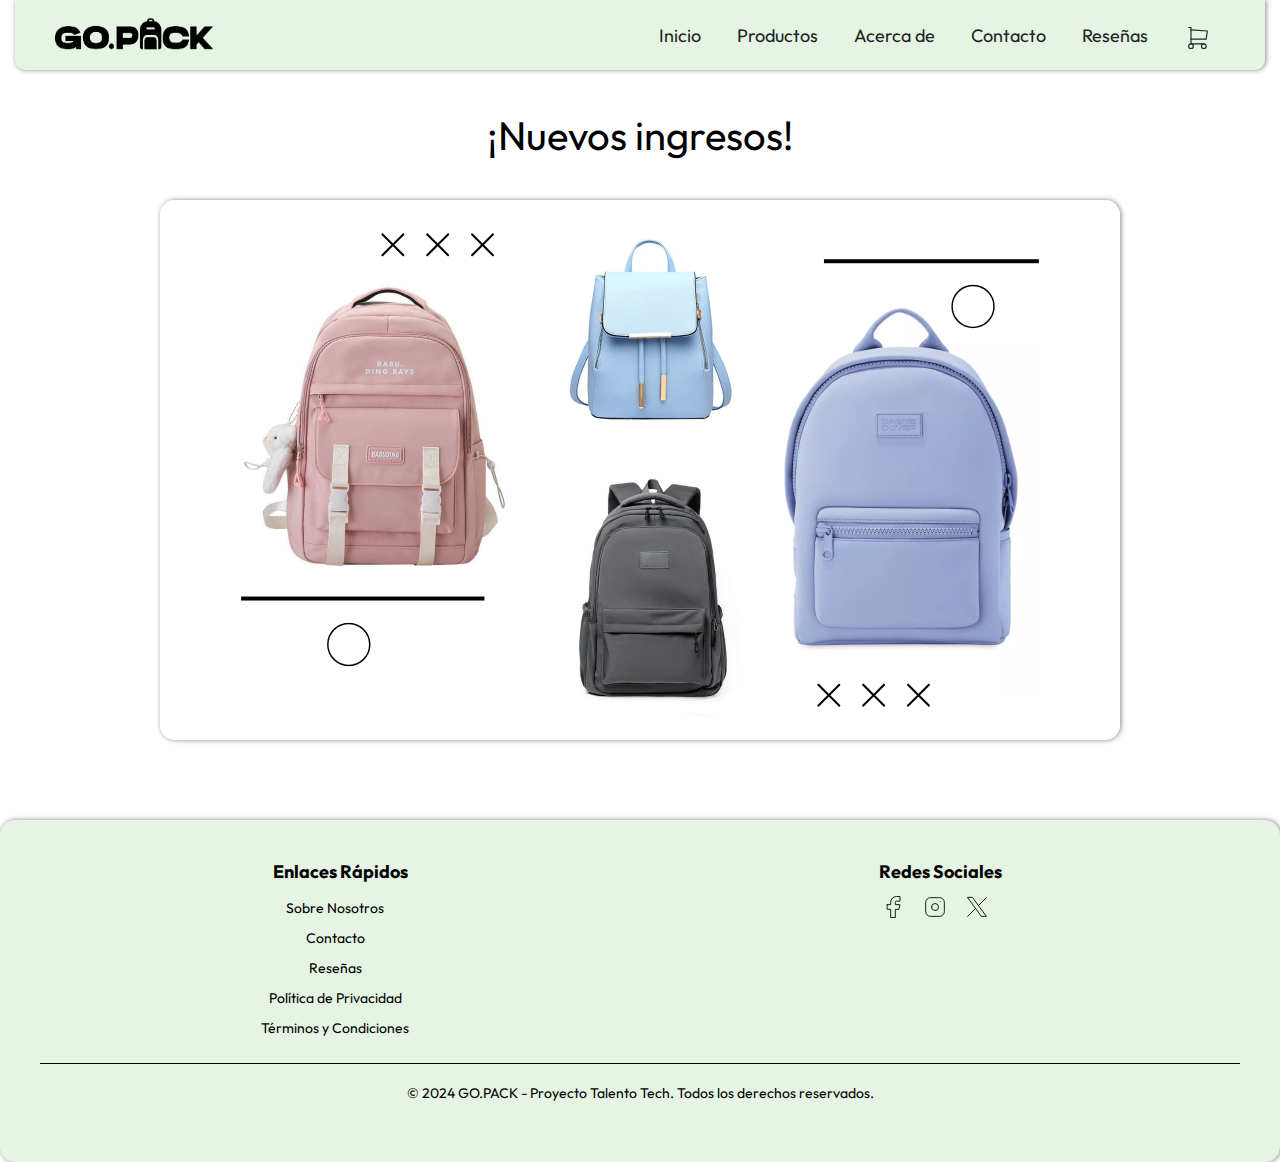
==== index.html @ 4176e691 "primer commit" ====
<!DOCTYPE html>
<html lang="es">
<head>
    <meta charset="UTF-8">
    <meta name="viewport" content="width=device-width, initial-scale=1.0">
    <title>GoPack - Tienda de mochilas</title>
    <link rel="icon" href="img/backpack.jpg">
    <link rel="stylesheet" href="css/styles.css">
</head>
<body>
    <header class="header">
        <div class="logo">
            <img src="img/logo.png" alt="Logo GoPack">
        </div>
        <nav>
            <ul class="nav-links">
                <li><a href="index.html">Inicio</a></li>
                <li><a href="productos.html">Productos</a></li>
                <li><a href="acerca_de.html">Acerca de</a></li>
                <li><a href="contacto.html">Contacto</a></li>
                <li><a href="reseñas.html">Reseñas</a></li>
                <li><a class="carrito" href="#"><svg xmlns="http://www.w3.org/2000/svg" viewBox="0 0 24 24" fill="none" stroke="currentColor" stroke-linecap="round" stroke-linejoin="round" width="28" height="28" stroke-width="1"> <path d="M6 19m-2 0a2 2 0 1 0 4 0a2 2 0 1 0 -4 0"></path> <path d="M17 19m-2 0a2 2 0 1 0 4 0a2 2 0 1 0 -4 0"></path> <path d="M17 17h-11v-14h-2"></path> <path d="M6 5l14 1l-1 7h-13"></path></svg></a></li>
            </ul>
        </nav>
    </header>
    

    <main>
        <p class="nuevos_ingresos">¡Nuevos ingresos!</p>
        <section class="banner_inicio">
            <img src="img/banner.png" alt="Imagen de mochilas">
        </section>
    </main>
    <footer class="footer">
        <div class="footer-container">
            <div class="footer-section">
                <h3>Enlaces Rápidos</h3>
                <ul class="footer-links">
                    <li><a href="acerca_de.html">Sobre Nosotros</a></li>
                    <li><a href="contacto.html">Contacto</a></li>
                    <li><a href="reseñas.html">Reseñas</a></li>
                    <li><a href="#">Política de Privacidad</a></li>
                    <li><a href="#">Términos y Condiciones</a></li>
                </ul>
            </div>
    
            <div class="footer-section">
                <h3>Redes Sociales</h3>
                <a href="#"><svg xmlns="http://www.w3.org/2000/svg" viewBox="0 0 24 24" fill="none" stroke="currentColor" stroke-linecap="round" stroke-linejoin="round" width="28" height="28" stroke-width="0.75"> <path d="M7 10v4h3v7h4v-7h3l1 -4h-4v-2a1 1 0 0 1 1 -1h3v-4h-3a5 5 0 0 0 -5 5v2h-3"></path> </svg> </a>
                <a href="#"><svg xmlns="http://www.w3.org/2000/svg" viewBox="0 0 24 24" fill="none" stroke="currentColor" stroke-linecap="round" stroke-linejoin="round" width="28" height="28" stroke-width="0.75"> <path d="M4 4m0 4a4 4 0 0 1 4 -4h8a4 4 0 0 1 4 4v8a4 4 0 0 1 -4 4h-8a4 4 0 0 1 -4 -4z"></path> <path d="M12 12m-3 0a3 3 0 1 0 6 0a3 3 0 1 0 -6 0"></path> <path d="M16.5 7.5l0 .01"></path> </svg> </a>
                <a href="#"><svg xmlns="http://www.w3.org/2000/svg" viewBox="0 0 24 24" fill="none" stroke="currentColor" stroke-linecap="round" stroke-linejoin="round" width="28" height="28" stroke-width="0.75"> <path d="M4 4l11.733 16h4.267l-11.733 -16z"></path> <path d="M4 20l6.768 -6.768m2.46 -2.46l6.772 -6.772"></path> </svg> </a>
            </div>
        </div>
        <div class="footer-bottom">
            <p>&copy; 2024 GO.PACK - Proyecto Talento Tech. Todos los derechos reservados.</p>
        </div>
    </footer>
    
</body>
</html>
---- css/styles.css ----
@import url('https://fonts.googleapis.com/css2?family=Outfit&display=swap');
@import url('https://fonts.googleapis.com/css2?family=Outfit:wght@700&display=swap');

*{
    box-sizing: border-box;
    margin: 0;
    padding: 0;
}

body {
    background-color: #ffffff;
    font-family: "Outfit", serif;
    font-size: 20px;
    flex-direction: column;
    min-height: 100vh;
}

header {
    background: #E5F4E3;
    display: flex;
    justify-content: space-between;
    align-items: center;
    height: 70px;
    padding: 15px;
    border-radius: 0 0 10px 10px;
    box-shadow: 1px 0px 5px rgba(15, 15, 15, .5);
    margin-left: 15px;
    margin-right: 15px;
    margin-bottom: 15px;
}

header .logo img {
    cursor: pointer;
    transition: all 0.3s;
    width: 170px;
    height: 90px;
    display: flex;
    margin-left: 20px;
}

header .logo img:hover {
    transform: scale(1.2);
}

.header .nav-links {
    display: flex;
    list-style: none;
}

header .nav-links li {
    margin-bottom: 10px;
}

header .nav-links li a {
    font-size: 18px; 
    display: block;
    color: #212526;
    font-weight: 400;
    text-decoration: none;
    padding: 8px 18px;
    transition: 0.2s;
    border-radius: 30px;
}

header .nav-links li a:hover {
    background: #FFFFFF;
}

header .nav-links {
    display: block;
    margin-top: 30px;
    margin-right: 20px;
}

header .carrito {
    margin-bottom: 10px;
}

header {
    background: #E5F4E3;
    display: flex;
    justify-content: space-between;
    align-items: center;
    height: 70px;
    padding: 15px;
    border-radius: 0 0 10px 10px;
    box-shadow: 1px 0px 5px rgba(15, 15, 15, .5);
}

header .logo img {
    cursor: pointer;
    transition: all 0.3s;
    width: 170px;
    height: 90px;
}

header {
    background: #E5F4E3;
    display: flex;
    justify-content: space-between;
    align-items: center;
    height: 70px;
    padding: 15px;
    border-radius: 0 0 10px 10px;
    box-shadow: 1px 0px 5px rgba(15, 15, 15, .5);
}

header .logo img {
    cursor: pointer;
    transition: all 0.3s;
    width: 170px;
    height: 90px;
}

.nuevos_ingresos {
    text-align: center;
    font-size: 40px;
    margin-top: 40px;
    margin-bottom: 40px;
}

.banner_inicio {
    width: 75vw;
    max-width: 1000px;
    min-width: 320px;
    margin: auto;
    margin-top: 20px;
    margin-bottom: 80px;
    display: flex;
    justify-content: center;

}

.banner_inicio img {
    width: 100%;
    border-radius: 15px;
    box-shadow: 1px 0px 5px rgba(15, 15, 15, .5);
}

.n_productos {
    font-size: 40px;
    margin-top: 40px;
    margin-bottom: 40px;
    text-align: center;
}

.flex-conteiner {
    display: flex;
    flex-wrap: wrap;
    gap: 20px;
    justify-content: space-between;
    padding: 10px;
    box-sizing: border-box;
    margin-left: 15px;
    margin-right: 15px;
    margin-bottom: 40px;
}

.caja {
    background-color: white;
    flex: 1 1 calc(33.333% - 20px); 
    max-width: calc(33.333% - 20px);
    text-align: center;
    padding: 10px;
    overflow: hidden;
    box-sizing: border-box;
    border-radius: 15px;
    box-shadow: 0 4px 8px rgba(0, 0, 0, 0.1);
    margin: 0;
}

.caja img {
    width: 200px;
    height: auto;
    max-height: 200px;
    margin-bottom: 10px;
}

.caja h2 {
    font-size: 18px;
    margin: 10px 0;
}

.caja p {
    font-size: 20px;
    color: #000000;
    margin-bottom: 10px;
}

.btn_carrito {
    display: block;
    text-decoration: none;
    padding: 10px 20px;
    font-size: 1rem;
    margin: 20px auto 0;
    background: #E5F4E3;
    color: black;
    border-radius: 20px;
    transition: all 0.3s;
    text-align: center;
    width: fit-content;
    margin-bottom: 10px;
}

.flex-conteiner .caja .btn_carrito:hover {
    transform: scale(1.1);
}


.acerca_de h1 {
    font-size: 40px;
    margin-top: 40px;
    margin-bottom: 20px;
    text-align: center;
}

.acerca_de {
    text-align: center;
    padding: 30px;
    margin: 30px;
}

.acerca_de .eslogan {
    margin: 15px;
    font-weight: bold;
}

.footer {
    background-color: #E5F4E3;
    color: #000000;
    padding: 40px 40px;
    border-radius: 15px;
    box-shadow: 1px 0px 5px rgba(15, 15, 15, .5);
    margin-top: auto;
}

.footer-container {
    display: flex;
    flex-wrap: wrap;
    max-width: 1200px;
    margin: auto;
    text-align: center;
}

.footer-section {
    flex: 1 1 200px;
    justify-items: center;
}

.footer-section h3 {
    font-size: 18px;
    margin-bottom: 10px;
    text-align: center;
}

.footer-section p, .footer-section a {
    color: #000000;
    text-decoration: none;
    font-size: 14px;
    transition: 0.2s;
}

.footer-section a:hover {
    color: #5DA9E9;
    transform: scale(1.2);
}

.footer-links {
    list-style: none;
    padding: 0;
}

.footer-links li {
    margin-bottom: 5px;
}

.footer-bottom {
    text-align: center;
    padding: 20px;
    border-top: 1px solid;
    margin-top: 20px;
}

.footer-bottom p {
    font-size: 14px;
    margin: 0;
}

.footer-section a {
    display: inline-block;
    margin-right: 10px;
}

.caja_formulario {
    display: flex;
    flex-direction: column;
    align-items: center;
    padding: 20px;
    background-color: #ffffff;
    min-height: 100vh;
}

.contactanos {
    font-size: 40px;
    text-align: center;
    margin-top: 10px;
    margin-bottom: 40px;
    font-family: "Outfit", serif;
}

.formulario {
    display: flex;
    flex-direction: column;
    background-color: #ffffff;
    padding: 20px;
    width: 100%;
    max-width: 400px;
    border-radius: 8px;
    box-shadow: 1px 0px 5px rgba(15, 15, 15, .3);
    text-align: center;
}

form {
    display: flex;
    flex-direction: column;
}

label {
    margin-bottom: 10px;
    color: #000000;
    text-align: left;
}

input[type="text"],
input[type="email"],
textarea {
    margin-bottom: 20px;
    padding: 10px;
    border: 1px solid #ddd;
    border-radius: 4px;
    font-size: 16px;
    width: 100%;
}

.btn_enviar {
    margin-top: 10px;
    margin-left: 400px;
    margin-right: auto;
    padding: 10px 20px;
    font-size: 1rem;
    margin: 20px auto 0;
    background: #E5F4E3;
    color: rgb(0, 0, 0);
    border-radius: 20px;
    transition: all 0.3s;
    text-align: center;
    width: fit-content;
    border: 0;
    cursor: pointer;
}

.btn_enviar:hover {
    transform: scale(1.1);
}


.seccion_reseñas {
    padding: 2em;
    background-color: #f9f9f9;
    text-align: center;
  }
  
.seccion_reseñas h2 {
    font-size: 2em;
    margin-bottom: 1em;
}

.reseñas_grid {
    display: grid;
    grid-template-columns: repeat(auto-fit, minmax(250px, 1fr));
    gap: 1.5em;
}
  
.reseña {
    background-color: #fff;
    padding: 1em;
    border-radius: 8px;
    box-shadow: 0 4px 8px rgba(0, 0, 0, 0.1);
    text-align: left;
    transition: all 0.3s;
}

.reseña:hover {
    transform: scale(1.1);
}

.foto_cliente {
    width: 60px;
    height: 60px;
    border-radius: 50%;
    margin-right: 1em;
    object-fit: cover;
}
  
.reseña h3 {
    font-size: 1.2em;
    margin-bottom: 0.5em;
}
  
.reseña p {
    font-size: 1em;
    color: #555;
    margin-bottom: 0.5em;
}
  
.reseña span {
    font-size: 1.2em;
    color: #FFD700;
}

@media (max-width: 768px) {
    header {
        flex-direction: column;
        padding: 10px;
        height: auto;
    }

    header .logo img {
        width: auto;
        justify-content: center;
    }

    header .nav-links {
        flex-direction: column;
        gap: 10px;
        margin-top: 10px;
        justify-content: center;
    }

    header .nav-links li a {
        padding: 10px;
        width: 100%;
        text-align: center;
    }

    header .icon-container {
        margin-top: 10px;
    }

    .flex-conteiner {
        flex-direction: column;
        align-items: center;
        gap: 15px;
    }

    .flex-conteiner .caja {
        flex: 1 1 100%;
        max-width: 90%;
        margin: 0 auto;
    }

    .flex-conteiner .caja img {
        width: 100%;
        height: auto;
        max-height: 250px;
    }

    .flex-conteiner .caja h2 {
        font-size: 18px;
        margin: 10px 0;
    }

    .flex-conteiner .caja p {
        font-size: 16px;
        color: #000000;
        margin-bottom: 10px;
    }

    .btn_carrito {
        padding: 10px 20px;
        font-size: 14px;
    }
}
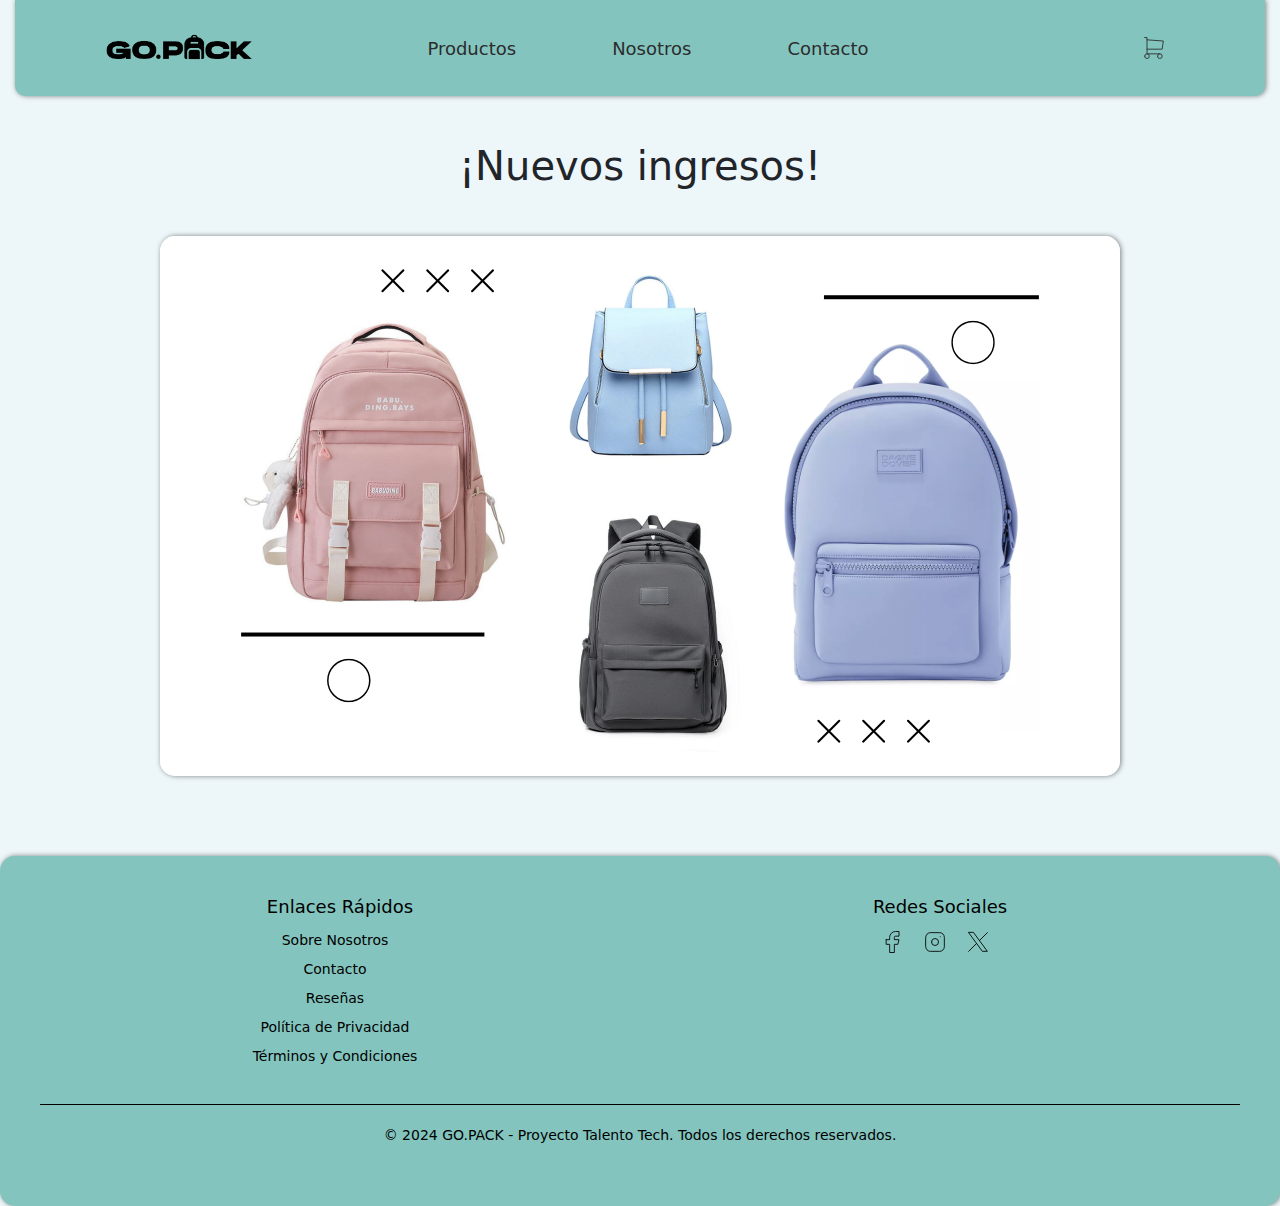
==== commit 3e271dab: "Navbar con Bootstrap y fusión de las páginas nosotros y reseñas" ====
--- a/index.html
+++ b/index.html
@@ -3,24 +3,56 @@
 <head>
     <meta charset="UTF-8">
     <meta name="viewport" content="width=device-width, initial-scale=1.0">
-    <title>GoPack - Tienda de mochilas</title>
+    <title>GoPack - Distribuidora de mochilas</title>
     <link rel="icon" href="img/backpack.jpg">
     <link rel="stylesheet" href="css/styles.css">
+    <link href="https://cdn.jsdelivr.net/npm/bootstrap@5.3.3/dist/css/bootstrap.min.css" rel="stylesheet" integrity="sha384-QWTKZyjpPEjISv5WaRU9OFeRpok6YctnYmDr5pNlyT2bRjXh0JMhjY6hW+ALEwIH" crossorigin="anonymous">
 </head>
 <body>
-    <header class="header">
-        <div class="logo">
-            <img src="img/logo.png" alt="Logo GoPack">
-        </div>
-        <nav>
-            <ul class="nav-links">
-                <li><a href="index.html">Inicio</a></li>
-                <li><a href="productos.html">Productos</a></li>
-                <li><a href="acerca_de.html">Acerca de</a></li>
-                <li><a href="contacto.html">Contacto</a></li>
-                <li><a href="reseñas.html">Reseñas</a></li>
-                <li><a class="carrito" href="#"><svg xmlns="http://www.w3.org/2000/svg" viewBox="0 0 24 24" fill="none" stroke="currentColor" stroke-linecap="round" stroke-linejoin="round" width="28" height="28" stroke-width="1"> <path d="M6 19m-2 0a2 2 0 1 0 4 0a2 2 0 1 0 -4 0"></path> <path d="M17 19m-2 0a2 2 0 1 0 4 0a2 2 0 1 0 -4 0"></path> <path d="M17 17h-11v-14h-2"></path> <path d="M6 5l14 1l-1 7h-13"></path></svg></a></li>
-            </ul>
+    <header>
+        <nav class="navbar navbar-expand-lg navbar-custom">
+            <div class="container">
+
+                <a class="navbar-brand" href="index.html">
+                    <img src="img/logo.png" alt="Logo GoPack">
+                </a>
+                <button class="navbar-toggler" type="button" data-bs-toggle="collapse" data-bs-target="#navbarNav" aria-controls="navbarNav" aria-expanded="false" aria-label="Toggle navigation">
+                    <span class="navbar-toggler-icon"></span>
+                </button>
+                <div class="collapse navbar-collapse" id="navbarNav">
+                    <ul class="navbar-nav">
+                        <li class="nav-item">
+                            <a class="nav-link" href="/productos.html">Productos</a>
+                        </li>
+                        <li class="nav-item">
+                            <a class="nav-link" href="/nosotros.html">Nosotros</a>
+                        </li>
+                        <li class="nav-item">
+                            <a class="nav-link" href="/contacto.html">Contacto</a>
+                        </li>
+                        <li class="nav-item d-lg-none">
+                            <a class= "carrito-hamburguesa" href="#">
+                                <svg xmlns="http://www.w3.org/2000/svg" viewBox="0 0 24 24" fill="none" stroke="currentColor" stroke-linecap="round" stroke-linejoin="round" width="28" height="28" stroke-width="0.75">
+                                    <path d="M6 19m-2 0a2 2 0 1 0 4 0a2 2 0 1 0 -4 0"></path>
+                                    <path d="M17 19m-2 0a2 2 0 1 0 4 0a2 2 0 1 0 -4 0"></path>
+                                    <path d="M17 17h-11v-14h-2"></path>
+                                    <path d="M6 5l14 1l-1 7h-13"></path>
+                                </svg>
+                            </a>
+                        </li>
+                    </ul>
+                    <div class="d-none d-lg-block">
+                        <a class= "carrito" href="#">
+                            <svg xmlns="http://www.w3.org/2000/svg" viewBox="0 0 24 24" fill="none" stroke="currentColor" stroke-linecap="round" stroke-linejoin="round" width="28" height="28" stroke-width="0.75">
+                                <path d="M6 19m-2 0a2 2 0 1 0 4 0a2 2 0 1 0 -4 0"></path>
+                                <path d="M17 19m-2 0a2 2 0 1 0 4 0a2 2 0 1 0 -4 0"></path>
+                                <path d="M17 17h-11v-14h-2"></path>
+                                <path d="M6 5l14 1l-1 7h-13"></path>
+                            </svg>
+                        </a>
+                    </div>
+                </div>
+            </div>
         </nav>
     </header>
     
@@ -55,6 +87,6 @@
             <p>&copy; 2024 GO.PACK - Proyecto Talento Tech. Todos los derechos reservados.</p>
         </div>
     </footer>
-    
+    <script src="https://cdn.jsdelivr.net/npm/bootstrap@5.3.3/dist/js/bootstrap.bundle.min.js" integrity="sha384-YvpcrYf0tY3lHB60NNkmXc5s9fDVZLESaAA55NDzOxhy9GkcIdslK1eN7N6jIeHz" crossorigin="anonymous"></script>
 </body>
 </html>--- a/css/styles.css
+++ b/css/styles.css
@@ -8,108 +8,63 @@
 }
 
 body {
-    background-color: #ffffff;
+    background-color: #edf6f9 !important;
     font-family: "Outfit", serif;
     font-size: 20px;
     flex-direction: column;
     min-height: 100vh;
 }
 
-header {
-    background: #E5F4E3;
-    display: flex;
-    justify-content: space-between;
-    align-items: center;
-    height: 70px;
-    padding: 15px;
+.navbar-custom {
+    background-color: #83c5be;
     border-radius: 0 0 10px 10px;
     box-shadow: 1px 0px 5px rgba(15, 15, 15, .5);
-    margin-left: 15px;
-    margin-right: 15px;
-    margin-bottom: 15px;
-}
-
-header .logo img {
-    cursor: pointer;
+    margin: 0 15px 15px 15px;
+    padding: 0 15px;
+    
+}
+
+.navbar-brand img {
+    height: 70px;
+    width: auto;
+    margin-left: 20px;
+    margin-right: 65px;
     transition: all 0.3s;
-    width: 170px;
-    height: 90px;
-    display: flex;
-    margin-left: 20px;
-}
-
-header .logo img:hover {
-    transform: scale(1.2);
-}
-
-.header .nav-links {
-    display: flex;
-    list-style: none;
-}
-
-header .nav-links li {
-    margin-bottom: 10px;
-}
-
-header .nav-links li a {
-    font-size: 18px; 
-    display: block;
-    color: #212526;
-    font-weight: 400;
-    text-decoration: none;
-    padding: 8px 18px;
-    transition: 0.2s;
-    border-radius: 30px;
-}
-
-header .nav-links li a:hover {
-    background: #FFFFFF;
-}
-
-header .nav-links {
-    display: block;
-    margin-top: 30px;
-    margin-right: 20px;
-}
-
-header .carrito {
-    margin-bottom: 10px;
-}
-
-header {
-    background: #E5F4E3;
-    display: flex;
+}
+
+.navbar-brand img:hover{
+    transform: scale(1.2)
+}
+
+.navbar-nav .nav-link{
+    color: #2c2c2c;
+    font-size: 18px;
+    margin-left: 80px;
+    margin-right: auto;
+    transition: all 0.3s;
+}
+
+.navbar-nav .nav-link:hover{
+    transform: scale(1.2)
+}
+
+.carrito{
+    color: #2c2c2c;
+    margin-right: 30px;
+    transition: all 0.3s
+}
+
+.carrito:hover{
+    transform: scale(1.2)
+}
+
+.carrito-hamburguesa{
+    color: #000000;
+    margin-left: 80px;
+}
+
+.navbar-collapse{
     justify-content: space-between;
-    align-items: center;
-    height: 70px;
-    padding: 15px;
-    border-radius: 0 0 10px 10px;
-    box-shadow: 1px 0px 5px rgba(15, 15, 15, .5);
-}
-
-header .logo img {
-    cursor: pointer;
-    transition: all 0.3s;
-    width: 170px;
-    height: 90px;
-}
-
-header {
-    background: #E5F4E3;
-    display: flex;
-    justify-content: space-between;
-    align-items: center;
-    height: 70px;
-    padding: 15px;
-    border-radius: 0 0 10px 10px;
-    box-shadow: 1px 0px 5px rgba(15, 15, 15, .5);
-}
-
-header .logo img {
-    cursor: pointer;
-    transition: all 0.3s;
-    width: 170px;
-    height: 90px;
 }
 
 .nuevos_ingresos {
@@ -183,7 +138,7 @@
 
 .caja p {
     font-size: 20px;
-    color: #000000;
+    color: #3A5743;
     margin-bottom: 10px;
 }
 
@@ -193,8 +148,8 @@
     padding: 10px 20px;
     font-size: 1rem;
     margin: 20px auto 0;
-    background: #E5F4E3;
-    color: black;
+    background: #006d77;
+    color: white;
     border-radius: 20px;
     transition: all 0.3s;
     text-align: center;
@@ -226,7 +181,7 @@
 }
 
 .footer {
-    background-color: #E5F4E3;
+    background-color: #83c5be;
     color: #000000;
     padding: 40px 40px;
     border-radius: 15px;
@@ -261,7 +216,7 @@
 }
 
 .footer-section a:hover {
-    color: #5DA9E9;
+    color: #EDF6F9;
     transform: scale(1.2);
 }
 
@@ -419,34 +374,6 @@
 }
 
 @media (max-width: 768px) {
-    header {
-        flex-direction: column;
-        padding: 10px;
-        height: auto;
-    }
-
-    header .logo img {
-        width: auto;
-        justify-content: center;
-    }
-
-    header .nav-links {
-        flex-direction: column;
-        gap: 10px;
-        margin-top: 10px;
-        justify-content: center;
-    }
-
-    header .nav-links li a {
-        padding: 10px;
-        width: 100%;
-        text-align: center;
-    }
-
-    header .icon-container {
-        margin-top: 10px;
-    }
-
     .flex-conteiner {
         flex-direction: column;
         align-items: center;
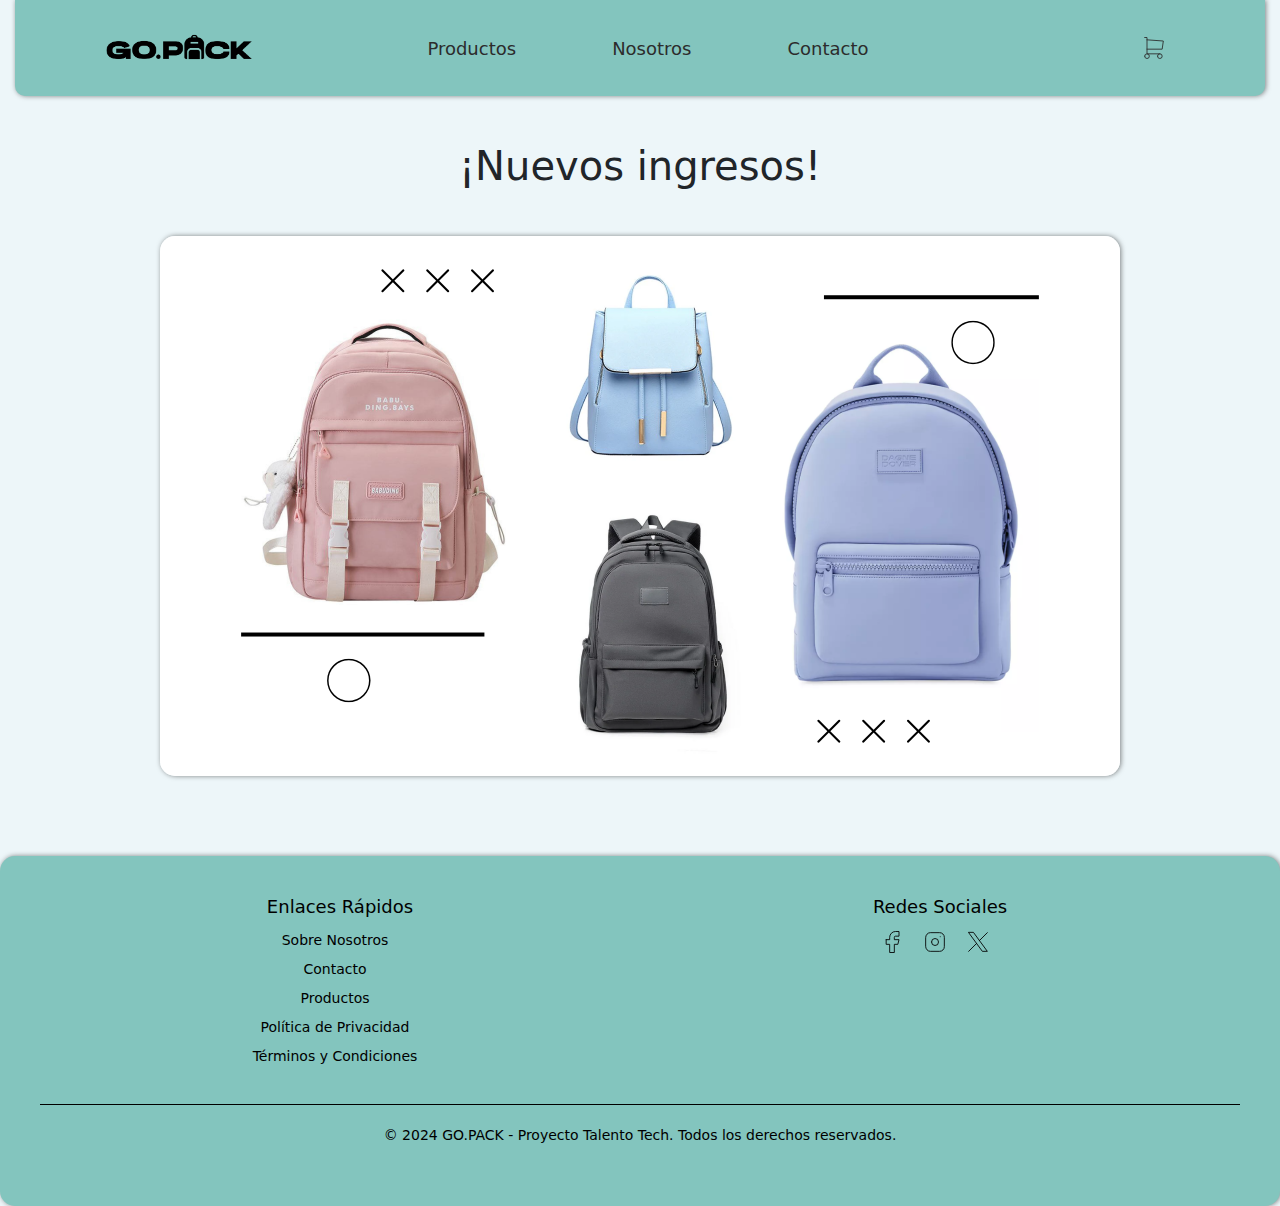
==== commit c4b16725: "Error de navegación solucionado" ====
--- a/index.html
+++ b/index.html
@@ -22,13 +22,13 @@
                 <div class="collapse navbar-collapse" id="navbarNav">
                     <ul class="navbar-nav">
                         <li class="nav-item">
-                            <a class="nav-link" href="/productos.html">Productos</a>
+                            <a class="nav-link" href="productos.html">Productos</a>
                         </li>
                         <li class="nav-item">
-                            <a class="nav-link" href="/nosotros.html">Nosotros</a>
+                            <a class="nav-link" href="nosotros.html">Nosotros</a>
                         </li>
                         <li class="nav-item">
-                            <a class="nav-link" href="/contacto.html">Contacto</a>
+                            <a class="nav-link" href="contacto.html">Contacto</a>
                         </li>
                         <li class="nav-item d-lg-none">
                             <a class= "carrito-hamburguesa" href="#">
@@ -68,9 +68,9 @@
             <div class="footer-section">
                 <h3>Enlaces Rápidos</h3>
                 <ul class="footer-links">
-                    <li><a href="acerca_de.html">Sobre Nosotros</a></li>
+                    <li><a href="nosotros.html">Sobre Nosotros</a></li>
                     <li><a href="contacto.html">Contacto</a></li>
-                    <li><a href="reseñas.html">Reseñas</a></li>
+                    <li><a href="productos.html">Productos</a></li>
                     <li><a href="#">Política de Privacidad</a></li>
                     <li><a href="#">Términos y Condiciones</a></li>
                 </ul>
--- a/css/styles.css
+++ b/css/styles.css
@@ -97,6 +97,7 @@
     margin-top: 40px;
     margin-bottom: 40px;
     text-align: center;
+    color: #006D77;
 }
 
 .flex-conteiner {
@@ -134,6 +135,7 @@
 .caja h2 {
     font-size: 18px;
     margin: 10px 0;
+    color: #006D77;
 }
 
 .caja p {
@@ -165,8 +167,9 @@
 .acerca_de h1 {
     font-size: 40px;
     margin-top: 40px;
-    margin-bottom: 20px;
-    text-align: center;
+    margin-bottom: 50px;
+    text-align: center;
+    color: #006D77;
 }
 
 .acerca_de {
@@ -178,6 +181,7 @@
 .acerca_de .eslogan {
     margin: 15px;
     font-weight: bold;
+    color: #006D77;
 }
 
 .footer {
@@ -251,7 +255,6 @@
     flex-direction: column;
     align-items: center;
     padding: 20px;
-    background-color: #ffffff;
     min-height: 100vh;
 }
 
@@ -261,18 +264,19 @@
     margin-top: 10px;
     margin-bottom: 40px;
     font-family: "Outfit", serif;
+    color: #006D77;
 }
 
 .formulario {
     display: flex;
     flex-direction: column;
-    background-color: #ffffff;
     padding: 20px;
     width: 100%;
     max-width: 400px;
     border-radius: 8px;
     box-shadow: 1px 0px 5px rgba(15, 15, 15, .3);
     text-align: center;
+    background-color: white;
 }
 
 form {
@@ -284,6 +288,7 @@
     margin-bottom: 10px;
     color: #000000;
     text-align: left;
+    color: #006D77;
 }
 
 input[type="text"],
@@ -304,8 +309,8 @@
     padding: 10px 20px;
     font-size: 1rem;
     margin: 20px auto 0;
-    background: #E5F4E3;
-    color: rgb(0, 0, 0);
+    background: #006D77;
+    color: white;
     border-radius: 20px;
     transition: all 0.3s;
     text-align: center;
@@ -321,13 +326,14 @@
 
 .seccion_reseñas {
     padding: 2em;
-    background-color: #f9f9f9;
-    text-align: center;
+    text-align: center;
+    margin-bottom: 100px;
   }
   
 .seccion_reseñas h2 {
     font-size: 2em;
-    margin-bottom: 1em;
+    margin-bottom: 50px;
+    color: #006D77;
 }
 
 .reseñas_grid {
@@ -343,6 +349,7 @@
     box-shadow: 0 4px 8px rgba(0, 0, 0, 0.1);
     text-align: left;
     transition: all 0.3s;
+    color: #006D77;
 }
 
 .reseña:hover {
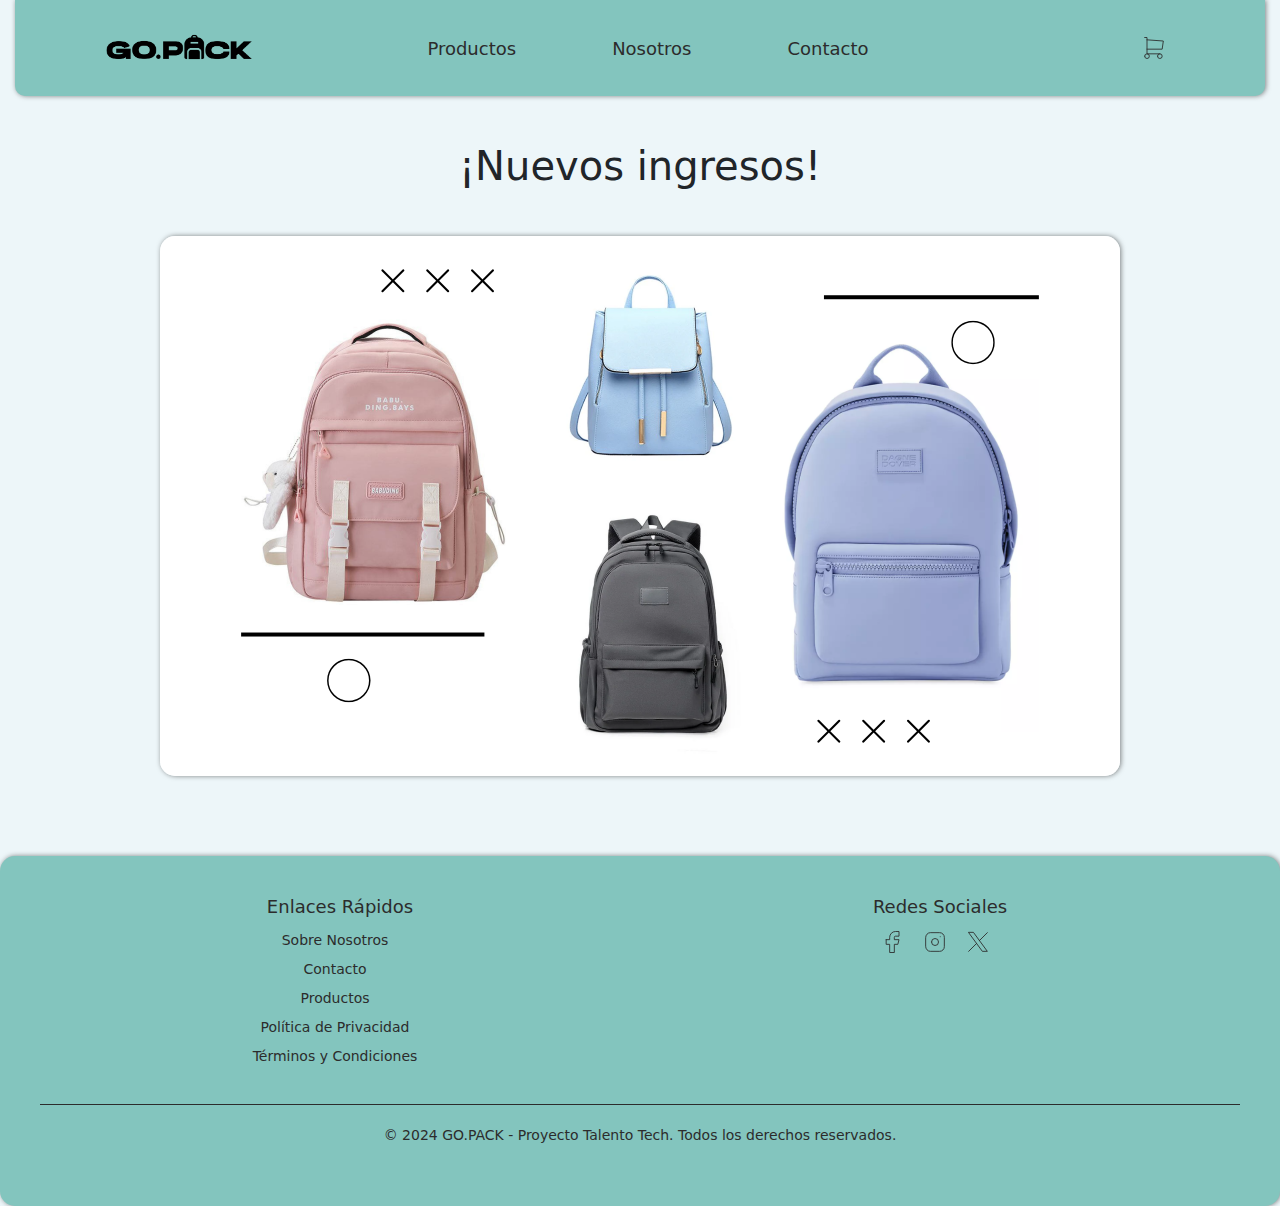
==== commit e161cc7b: "Implementación de un carrito de compras y consumo de una API" ====
--- a/index.html
+++ b/index.html
@@ -31,7 +31,7 @@
                             <a class="nav-link" href="contacto.html">Contacto</a>
                         </li>
                         <li class="nav-item d-lg-none">
-                            <a class= "carrito-hamburguesa" href="#">
+                            <a class= "carrito-hamburguesa" href="carrito.html">
                                 <svg xmlns="http://www.w3.org/2000/svg" viewBox="0 0 24 24" fill="none" stroke="currentColor" stroke-linecap="round" stroke-linejoin="round" width="28" height="28" stroke-width="0.75">
                                     <path d="M6 19m-2 0a2 2 0 1 0 4 0a2 2 0 1 0 -4 0"></path>
                                     <path d="M17 19m-2 0a2 2 0 1 0 4 0a2 2 0 1 0 -4 0"></path>
@@ -42,7 +42,7 @@
                         </li>
                     </ul>
                     <div class="d-none d-lg-block">
-                        <a class= "carrito" href="#">
+                        <a class= "carrito" href="carrito.html">
                             <svg xmlns="http://www.w3.org/2000/svg" viewBox="0 0 24 24" fill="none" stroke="currentColor" stroke-linecap="round" stroke-linejoin="round" width="28" height="28" stroke-width="0.75">
                                 <path d="M6 19m-2 0a2 2 0 1 0 4 0a2 2 0 1 0 -4 0"></path>
                                 <path d="M17 19m-2 0a2 2 0 1 0 4 0a2 2 0 1 0 -4 0"></path>
@@ -87,6 +87,12 @@
             <p>&copy; 2024 GO.PACK - Proyecto Talento Tech. Todos los derechos reservados.</p>
         </div>
     </footer>
+
+
+    <script src="js/script.js"></script>
     <script src="https://cdn.jsdelivr.net/npm/bootstrap@5.3.3/dist/js/bootstrap.bundle.min.js" integrity="sha384-YvpcrYf0tY3lHB60NNkmXc5s9fDVZLESaAA55NDzOxhy9GkcIdslK1eN7N6jIeHz" crossorigin="anonymous"></script>
+
+
+    
 </body>
 </html>--- a/css/styles.css
+++ b/css/styles.css
@@ -38,6 +38,7 @@
 
 .navbar-nav .nav-link{
     color: #2c2c2c;
+    font-weight: 500;
     font-size: 18px;
     margin-left: 80px;
     margin-right: auto;
@@ -59,7 +60,7 @@
 }
 
 .carrito-hamburguesa{
-    color: #000000;
+    color: #2c2c2c;
     margin-left: 80px;
 }
 
@@ -98,71 +99,102 @@
     margin-bottom: 40px;
     text-align: center;
     color: #006D77;
-}
-
-.flex-conteiner {
-    display: flex;
-    flex-wrap: wrap;
-    gap: 20px;
-    justify-content: space-between;
-    padding: 10px;
-    box-sizing: border-box;
-    margin-left: 15px;
-    margin-right: 15px;
-    margin-bottom: 40px;
-}
-
-.caja {
-    background-color: white;
-    flex: 1 1 calc(33.333% - 20px); 
-    max-width: calc(33.333% - 20px);
-    text-align: center;
-    padding: 10px;
-    overflow: hidden;
-    box-sizing: border-box;
-    border-radius: 15px;
-    box-shadow: 0 4px 8px rgba(0, 0, 0, 0.1);
-    margin: 0;
-}
-
-.caja img {
-    width: 200px;
-    height: auto;
-    max-height: 200px;
-    margin-bottom: 10px;
-}
-
-.caja h2 {
+    font-weight: bold;
+}
+
+/* Contenedor de los productos */
+/* Contenedor de los productos */
+#productos-container {
+    display: grid;
+    grid-template-columns: repeat(auto-fill, minmax(250px, 1fr)); /* Mínimo 250px por tarjeta */
+    gap: 20px; /* Espacio entre tarjetas */
+    justify-content: center;
+    padding: 20px;
+    margin-top: 20px;
+}
+
+/* Estilo de cada tarjeta de producto */
+.card {
+    width: 250px;
+    border: 1px solid #ddd;
+    border-radius: 10px;
+    padding: 15px;
+    text-align: center;
+    background-color: #fff;
+    box-shadow: 0 4px 6px rgba(0, 0, 0, 0.1);
+    transition: transform 0.3s ease;
+}
+
+.card:hover {
+    transform: translateY(-10px);
+}
+
+/* Imagen de cada producto */
+.card img {
+    width: 100%;
+    height: 200px;
+    object-fit: contain; /* Ajusta la imagen sin recortarla */
+    border-radius: 10px;
+    margin-bottom: 15px;
+}
+
+/* Título del producto */
+.card h3 {
     font-size: 18px;
     margin: 10px 0;
     color: #006D77;
 }
 
-.caja p {
-    font-size: 20px;
-    color: #3A5743;
-    margin-bottom: 10px;
-}
-
-.btn_carrito {
-    display: block;
-    text-decoration: none;
+/* Precio del producto */
+.card p {
+    font-size: 16px;
+    color: #333;
+    margin-bottom: 15px;
+    font-weight: bold;
+}
+
+/* Botón de añadir al carrito */
+.card button {
+    background-color: #83c5be;
+    color: white;
+    border: none;
     padding: 10px 20px;
-    font-size: 1rem;
-    margin: 20px auto 0;
-    background: #006d77;
-    color: white;
     border-radius: 20px;
-    transition: all 0.3s;
-    text-align: center;
-    width: fit-content;
-    margin-bottom: 10px;
-}
-
-.flex-conteiner .caja .btn_carrito:hover {
-    transform: scale(1.1);
-}
-
+    cursor: pointer;
+    transition: 0.3s;
+    font-size: 16px;
+}
+
+.card button:hover {
+    background-color: #006D77;
+}
+
+
+#paginador {
+    display: flex;
+    justify-content: center;
+    gap: 10px;
+    margin-top: 20px;
+    margin-bottom: 80px;
+}
+
+#paginador button {
+    background-color: #006D77;
+    color: white;
+    border: none;
+    padding: 10px 15px;
+    border-radius: 5px;
+    cursor: pointer;
+    font-size: 16px;
+}
+
+#paginador button:hover {
+    background-color: #83c5be;
+}
+
+#paginador button:focus {
+    outline: none;
+}
 
 .acerca_de h1 {
     font-size: 40px;
@@ -170,6 +202,7 @@
     margin-bottom: 50px;
     text-align: center;
     color: #006D77;
+    font-weight: bold;
 }
 
 .acerca_de {
@@ -184,13 +217,15 @@
     color: #006D77;
 }
 
+/* Footer */
 .footer {
     background-color: #83c5be;
-    color: #000000;
+    color: #2c2c2c;
     padding: 40px 40px;
     border-radius: 15px;
     box-shadow: 1px 0px 5px rgba(15, 15, 15, .5);
     margin-top: auto;
+    font-weight: 500;
 }
 
 .footer-container {
@@ -213,14 +248,13 @@
 }
 
 .footer-section p, .footer-section a {
-    color: #000000;
+    color: #2c2c2c;
     text-decoration: none;
     font-size: 14px;
     transition: 0.2s;
 }
 
 .footer-section a:hover {
-    color: #EDF6F9;
     transform: scale(1.2);
 }
 
@@ -265,8 +299,10 @@
     margin-bottom: 40px;
     font-family: "Outfit", serif;
     color: #006D77;
-}
-
+    font-weight: bold;
+}
+
+/* Formulario */
 .formulario {
     display: flex;
     flex-direction: column;
@@ -289,6 +325,7 @@
     color: #000000;
     text-align: left;
     color: #006D77;
+    font-weight: 500;
 }
 
 input[type="text"],
@@ -323,7 +360,37 @@
     transform: scale(1.1);
 }
 
-
+#error-message {
+    color: red;
+    font-size: 14px;
+    background-color: #f8d7da;
+    padding: 10px;
+    padding-bottom: 1px;
+    padding-top: 10px;
+    border-radius: 5px;
+    display: none;
+    margin-bottom: 10px;
+    font-weight: 500;
+}
+
+input[type="text"], input[type="email"] {
+    border: 1px solid #ccc;
+    padding: 8px;
+    margin: 5px 0;
+    width: 100%;
+    box-sizing: border-box;
+}
+
+input[type="text"]:focus, input[type="email"]:focus {
+    border-color: #007bff;
+}
+
+input[type="text"].error, input[type="email"].error {
+    border-color: red;
+}
+
+
+/*Reseñas*/
 .seccion_reseñas {
     padding: 2em;
     text-align: center;
@@ -334,6 +401,7 @@
     font-size: 2em;
     margin-bottom: 50px;
     color: #006D77;
+    font-weight: bold;
 }
 
 .reseñas_grid {
@@ -367,6 +435,7 @@
 .reseña h3 {
     font-size: 1.2em;
     margin-bottom: 0.5em;
+    font-weight: bold;
 }
   
 .reseña p {
@@ -379,6 +448,193 @@
     font-size: 1.2em;
     color: #FFD700;
 }
+
+#productos-lista {
+    display: grid;
+    grid-template-columns: repeat(auto-fill, minmax(250px, 1fr));
+    gap: 10px;
+    padding: 20px;
+    justify-items: center;
+}
+
+.producto {
+    background-color: #f9f9f9;
+    border: 1px solid #ccc;
+    border-radius: 10px;
+    width: 250px;
+    padding: 20px;
+    box-shadow: 0 4px 8px rgba(0, 0, 0, 0.1);
+    transition: transform 0.3s ease;
+}
+
+.producto:hover {
+    transform: scale(1.05);
+}
+
+.ver-mas {
+    background-color: #1a1a1a;
+    color: white;
+    border: none;
+    padding: 10px 20px;
+    border-radius: 20px;
+    cursor: pointer;
+    transition: background-color 0.3s;
+}
+
+.ver-mas:hover {
+    background-color: #83c5be;
+}
+
+.descripcion-corta, .descripcion-completa {
+    margin: 10px 0;
+    font-size: 14px;
+}
+
+.producto {
+    height: auto;
+}
+
+
+/* Carrito */
+
+#lista-carrito li {
+    display: flex; /* Diseño en línea para los elementos. */
+    align-items: center; /* Centrado vertical. */
+    background-color: white; /* Fondo claro para destacar el contenido. */
+    padding: 15px;
+    border-radius: 10px; /* Bordes suaves. */
+    border: 1px solid #ddd; /* Borde ligero. */
+    box-shadow: 0 2px 5px rgba(0, 0, 0, 0.1); /* Sombra suave. */
+    width: 90%; /* Limita el ancho de las tarjetas. */
+    max-width: 800px; /* Tamaño máximo para evitar que sean demasiado anchas. */
+    margin: 10px auto; /* Espaciado entre tarjetas y centrado. */
+}
+
+.imagen-carrito {
+    width: 80px; /* Tamaño fijo de la imagen. */
+    height: 80px; /* Proporcional al ancho. */
+    object-fit: contain; /* Asegura que no se corte la imagen. */
+    margin-right: 20px; /* Espacio entre la imagen y el contenido. */
+    border-radius: 5px;
+}
+
+.titulo-carrito {
+    flex-grow: 1; /* Ocupa el espacio restante entre imagen y precio. */
+    text-align: center; /* Centra el título. */
+    font-size: 15px; /* Ajusta el tamaño del texto. */
+    color: #333;
+}
+
+#titulo-carrito {
+    font-size: 40px;
+    margin-top: 40px;
+    margin-bottom: 40px;
+    text-align: center;
+    color: #006D77;
+    font-weight: bold;
+}
+
+/* Estilo para el botón de eliminar de cada producto */
+.eliminar-producto {
+    background-color: #ff6b3e;  /* Naranja para eliminar */
+    color: white;
+    padding: 5px 15px;
+    border: none;
+    border-radius: 20px;  /* Bordes redondeados */
+    cursor: pointer;
+    transition: 0.3s;
+    font-size: 14px;
+    margin-left: 10px;
+}
+
+.eliminar-producto:hover {
+    background-color: #e35d2f;  /* Naranja más oscuro al pasar el mouse */
+}
+
+.precio-carrito {
+    font-size: 16px;
+    font-weight: bold;
+    color: #006D77;
+    margin-left: 20px; /* Espaciado con el título. */
+}
+
+.producto-info {
+    flex-grow: 1;
+}
+
+#total-carrito {
+    font-size: 20px;
+    margin-top: 20px;
+    margin-bottom: 30px;
+    text-align: center;
+    color: #006D77;
+    font-weight: bold;
+}
+
+#vaciar-carrito {
+    background-color: #006D77;
+    color: white;
+    border: none;
+    padding: 10px 20px;
+    border-radius: 20px;
+    cursor: pointer;
+    transition: 0.3s;
+    margin-bottom: 30px;
+}
+
+#vaciar-carrito:hover {
+    background-color: #d65a34;
+}
+
+#pagar {
+    background-color: #83c5be;
+    color: black;
+    border: none;
+    padding: 10px 20px;
+    border-radius: 20px;
+    cursor: pointer;
+    transition: 0.3s;
+    margin-left: 20px;
+    margin-bottom: 80px;
+}
+
+#pagar:hover {
+    background-color: #42c958;
+    color: white;
+}
+
+#vaciar-carrito, #pagar {
+    display: block;
+    margin: 15px auto;
+    text-align: center;
+}
+
+#paginacion {
+    margin-top: 20px;
+    margin-bottom: 40px;
+}
+
+.paginacion-btn {
+    background-color: #006D77;
+    color: white;
+    border: none;
+    padding: 10px 20px;
+    margin: 0 5px;
+    cursor: pointer;
+    border-radius: 5px;
+    font-size: 16px;
+    transition: background-color 0.3s;
+}
+
+.paginacion-btn:hover {
+    background-color: #004d40;
+}
+
+.paginacion-btn:disabled {
+    background-color: #ccc;
+    cursor: not-allowed;
+}
+
 
 @media (max-width: 768px) {
     .flex-conteiner {
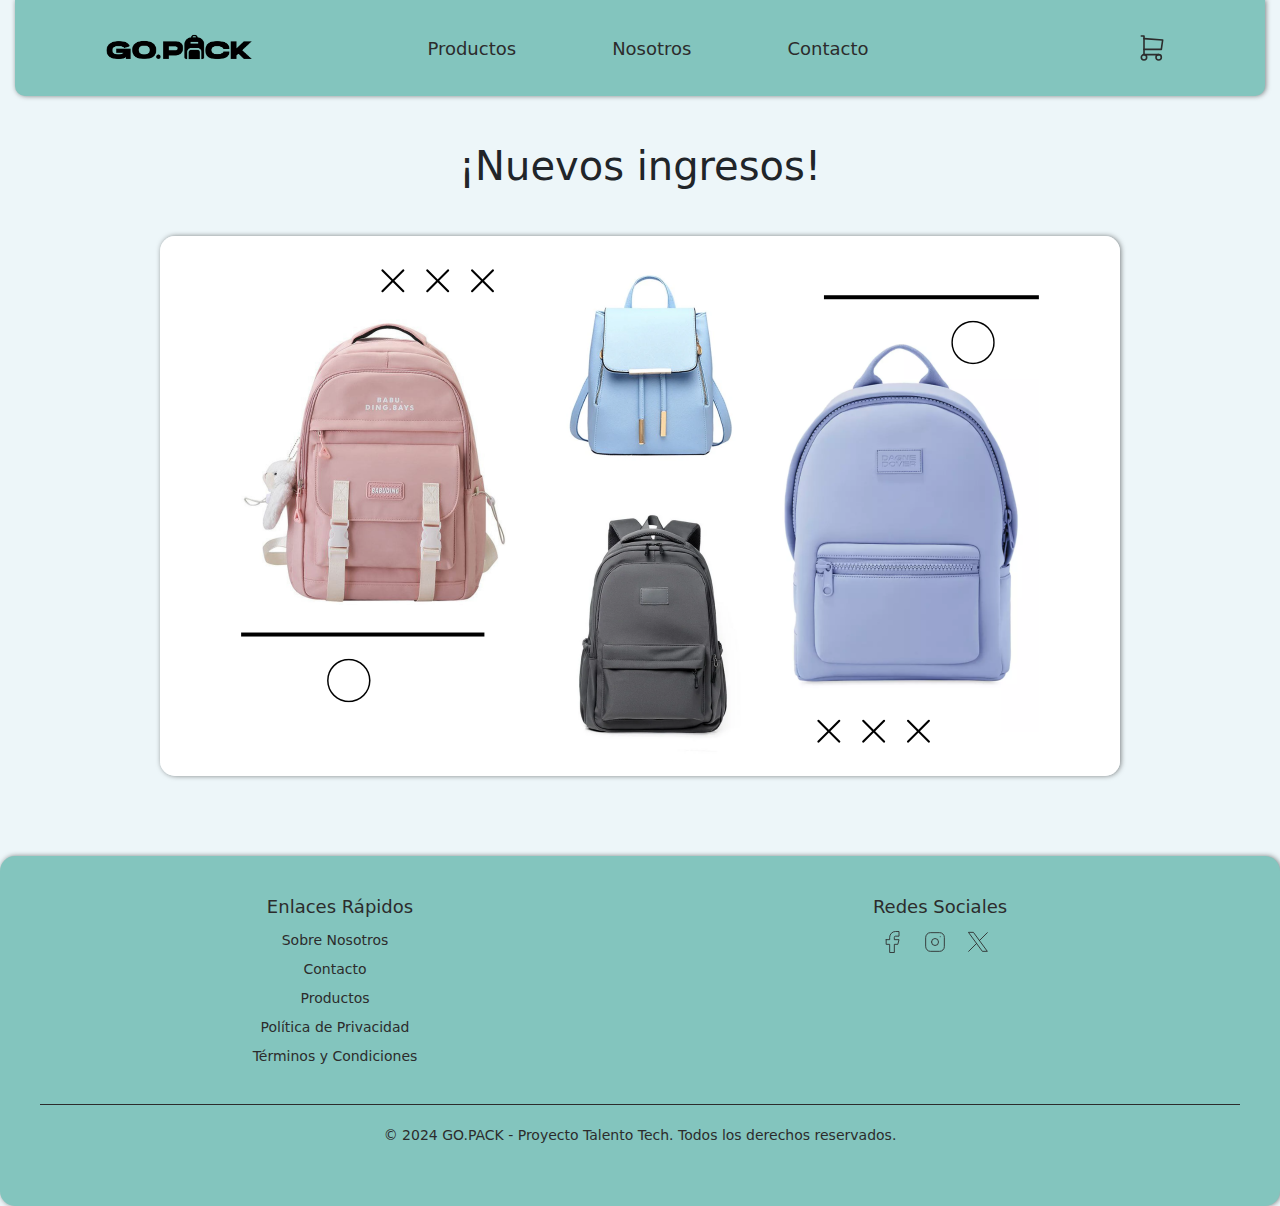
==== commit d9241116: "Carrito responsive" ====
--- a/index.html
+++ b/index.html
@@ -32,7 +32,7 @@
                         </li>
                         <li class="nav-item d-lg-none">
                             <a class= "carrito-hamburguesa" href="carrito.html">
-                                <svg xmlns="http://www.w3.org/2000/svg" viewBox="0 0 24 24" fill="none" stroke="currentColor" stroke-linecap="round" stroke-linejoin="round" width="28" height="28" stroke-width="0.75">
+                                <svg xmlns="http://www.w3.org/2000/svg" viewBox="0 0 24 24" fill="none" stroke="currentColor" stroke-linecap="round" stroke-linejoin="round" width="32" height="32" stroke-width="1.2">
                                     <path d="M6 19m-2 0a2 2 0 1 0 4 0a2 2 0 1 0 -4 0"></path>
                                     <path d="M17 19m-2 0a2 2 0 1 0 4 0a2 2 0 1 0 -4 0"></path>
                                     <path d="M17 17h-11v-14h-2"></path>
@@ -43,7 +43,7 @@
                     </ul>
                     <div class="d-none d-lg-block">
                         <a class= "carrito" href="carrito.html">
-                            <svg xmlns="http://www.w3.org/2000/svg" viewBox="0 0 24 24" fill="none" stroke="currentColor" stroke-linecap="round" stroke-linejoin="round" width="28" height="28" stroke-width="0.75">
+                            <svg xmlns="http://www.w3.org/2000/svg" viewBox="0 0 24 24" fill="none" stroke="currentColor" stroke-linecap="round" stroke-linejoin="round" width="32" height="32" stroke-width="1.2">
                                 <path d="M6 19m-2 0a2 2 0 1 0 4 0a2 2 0 1 0 -4 0"></path>
                                 <path d="M17 19m-2 0a2 2 0 1 0 4 0a2 2 0 1 0 -4 0"></path>
                                 <path d="M17 17h-11v-14h-2"></path>
--- a/css/styles.css
+++ b/css/styles.css
@@ -103,26 +103,27 @@
 }
 
 /* Contenedor de los productos */
-/* Contenedor de los productos */
 #productos-container {
     display: grid;
-    grid-template-columns: repeat(auto-fill, minmax(250px, 1fr)); /* Mínimo 250px por tarjeta */
-    gap: 20px; /* Espacio entre tarjetas */
+    grid-template-columns: repeat(auto-fill, minmax(250px, 1fr));
+    gap: 20px;
     justify-content: center;
     padding: 20px;
-    margin-top: 20px;
+    margin: 0 auto;
+    max-width: 1200px;
+    width: 100%; 
 }
 
 /* Estilo de cada tarjeta de producto */
 .card {
     width: 250px;
-    border: 1px solid #ddd;
     border-radius: 10px;
     padding: 15px;
     text-align: center;
     background-color: #fff;
-    box-shadow: 0 4px 6px rgba(0, 0, 0, 0.1);
+    box-shadow: 0 4px 8px rgba(0, 0, 0, 0.1);
     transition: transform 0.3s ease;
+    margin: 0 auto;
 }
 
 .card:hover {
@@ -133,7 +134,7 @@
 .card img {
     width: 100%;
     height: 200px;
-    object-fit: contain; /* Ajusta la imagen sin recortarla */
+    object-fit: contain;
     border-radius: 10px;
     margin-bottom: 15px;
 }
@@ -170,31 +171,27 @@
 }
 
 
-#paginador {
-    display: flex;
-    justify-content: center;
-    gap: 10px;
-    margin-top: 20px;
-    margin-bottom: 80px;
-}
-
-#paginador button {
-    background-color: #006D77;
+.paginacion-btn {
+    background-color: #83c5be;
     color: white;
     border: none;
-    padding: 10px 15px;
+    padding: 10px 20px;
+    margin: 0 5px;
+    cursor: pointer;
     border-radius: 5px;
-    cursor: pointer;
     font-size: 16px;
-}
-
-#paginador button:hover {
-    background-color: #83c5be;
-}
-
-#paginador button:focus {
-    outline: none;
-}
+    transition: background-color 0.3s;
+}
+
+.paginacion-btn:hover {
+    background-color: #004d40;
+}
+
+.paginacion-btn:disabled {
+    background-color: #ccc;
+    cursor: not-allowed;
+}
+
 
 .acerca_de h1 {
     font-size: 40px;
@@ -471,25 +468,6 @@
     transform: scale(1.05);
 }
 
-.ver-mas {
-    background-color: #1a1a1a;
-    color: white;
-    border: none;
-    padding: 10px 20px;
-    border-radius: 20px;
-    cursor: pointer;
-    transition: background-color 0.3s;
-}
-
-.ver-mas:hover {
-    background-color: #83c5be;
-}
-
-.descripcion-corta, .descripcion-completa {
-    margin: 10px 0;
-    font-size: 14px;
-}
-
 .producto {
     height: auto;
 }
@@ -497,31 +475,46 @@
 
 /* Carrito */
 
+#contenedor-carrito {
+    display: grid;
+    justify-content: center;
+    width: 100%;
+    margin-bottom: 80px;
+}
+
+#lista-carrito {
+    display: flex;
+    flex-direction: column;
+    align-items: center;
+    padding: 20px;
+    width: 100%;
+}
+
 #lista-carrito li {
-    display: flex; /* Diseño en línea para los elementos. */
-    align-items: center; /* Centrado vertical. */
-    background-color: white; /* Fondo claro para destacar el contenido. */
+    display: flex; 
+    align-items: center; 
+    background-color: white; 
     padding: 15px;
-    border-radius: 10px; /* Bordes suaves. */
-    border: 1px solid #ddd; /* Borde ligero. */
-    box-shadow: 0 2px 5px rgba(0, 0, 0, 0.1); /* Sombra suave. */
-    width: 90%; /* Limita el ancho de las tarjetas. */
-    max-width: 800px; /* Tamaño máximo para evitar que sean demasiado anchas. */
-    margin: 10px auto; /* Espaciado entre tarjetas y centrado. */
+    border-radius: 10px;
+    border: 1px solid #ddd;
+    box-shadow: 0 4px 8px rgba(0, 0, 0, 0.1);
+    width: 90%; 
+    max-width: 800px;
+    margin: 10px auto;
 }
 
 .imagen-carrito {
-    width: 80px; /* Tamaño fijo de la imagen. */
-    height: 80px; /* Proporcional al ancho. */
-    object-fit: contain; /* Asegura que no se corte la imagen. */
-    margin-right: 20px; /* Espacio entre la imagen y el contenido. */
+    width: 80px; 
+    height: 80px;
+    object-fit: contain; 
+    margin-right: 20px; 
     border-radius: 5px;
 }
 
 .titulo-carrito {
-    flex-grow: 1; /* Ocupa el espacio restante entre imagen y precio. */
-    text-align: center; /* Centra el título. */
-    font-size: 15px; /* Ajusta el tamaño del texto. */
+    flex-grow: 1; 
+    text-align: center; 
+    font-size: 15px; 
     color: #333;
 }
 
@@ -534,28 +527,45 @@
     font-weight: bold;
 }
 
-/* Estilo para el botón de eliminar de cada producto */
+.cantidad-producto {
+    margin-left: 10px;
+    width: 60px;
+    height: 30px;
+    text-align: center;
+    border: 1px solid #ccc;
+    border-radius: 4px;
+    font-size: 14px;
+    color: #333;
+}
+
+.cantidad-producto:focus {
+    outline: none;
+    border-color: #006D77;
+    box-shadow: 0 0 5px rgba(0, 123, 255, 0.5);
+}
+
+
 .eliminar-producto {
-    background-color: #ff6b3e;  /* Naranja para eliminar */
+    background-color: #ff6b3e; 
     color: white;
     padding: 5px 15px;
     border: none;
-    border-radius: 20px;  /* Bordes redondeados */
+    border-radius: 20px;  
     cursor: pointer;
     transition: 0.3s;
-    font-size: 14px;
+    font-size: 20px;
     margin-left: 10px;
 }
 
 .eliminar-producto:hover {
-    background-color: #e35d2f;  /* Naranja más oscuro al pasar el mouse */
+    background-color: #e35d2f; 
 }
 
 .precio-carrito {
-    font-size: 16px;
-    font-weight: bold;
-    color: #006D77;
-    margin-left: 20px; /* Espaciado con el título. */
+    font-size: 20px;
+    font-weight: bold;
+    color: #006D77;
+    margin-left: 20px; 
 }
 
 .producto-info {
@@ -563,7 +573,7 @@
 }
 
 #total-carrito {
-    font-size: 20px;
+    font-size: 30px;
     margin-top: 20px;
     margin-bottom: 30px;
     text-align: center;
@@ -579,7 +589,7 @@
     border-radius: 20px;
     cursor: pointer;
     transition: 0.3s;
-    margin-bottom: 30px;
+    font-size: 20px;
 }
 
 #vaciar-carrito:hover {
@@ -595,7 +605,7 @@
     cursor: pointer;
     transition: 0.3s;
     margin-left: 20px;
-    margin-bottom: 80px;
+    font-size: 20px;
 }
 
 #pagar:hover {
@@ -605,7 +615,7 @@
 
 #vaciar-carrito, #pagar {
     display: block;
-    margin: 15px auto;
+    margin: 10px auto;
     text-align: center;
 }
 
@@ -614,62 +624,62 @@
     margin-bottom: 40px;
 }
 
-.paginacion-btn {
-    background-color: #006D77;
-    color: white;
-    border: none;
-    padding: 10px 20px;
-    margin: 0 5px;
-    cursor: pointer;
-    border-radius: 5px;
-    font-size: 16px;
-    transition: background-color 0.3s;
-}
-
-.paginacion-btn:hover {
-    background-color: #004d40;
-}
-
-.paginacion-btn:disabled {
-    background-color: #ccc;
-    cursor: not-allowed;
-}
-
-
+
+
+/* Media Query para dispositivos móviles */
 @media (max-width: 768px) {
-    .flex-conteiner {
-        flex-direction: column;
+    #productos-container {
+        grid-template-columns: 1fr;
         align-items: center;
-        gap: 15px;
-    }
-
-    .flex-conteiner .caja {
-        flex: 1 1 100%;
-        max-width: 90%;
-        margin: 0 auto;
-    }
-
-    .flex-conteiner .caja img {
-        width: 100%;
-        height: auto;
-        max-height: 250px;
-    }
-
-    .flex-conteiner .caja h2 {
-        font-size: 18px;
-        margin: 10px 0;
-    }
-
-    .flex-conteiner .caja p {
+    }
+
+
+    .card {
+        padding: 50px;
+    }
+
+    .card h3 {
         font-size: 16px;
-        color: #000000;
-        margin-bottom: 10px;
-    }
-
-    .btn_carrito {
-        padding: 10px 20px;
+    }
+
+    .card p {
         font-size: 14px;
     }
+
+    .card button {
+        padding: 12px;
+        font-size: 14px;
+    }
+
+   
+    
+}
+
+/* Media Query para pantallas pequeñas */
+@media (max-width: 480px) {
+    #productos-container {
+        grid-template-columns: 1fr;
+        padding: 10px;
+    }
+
+    .card {
+        padding: 10px;
+    }
+
+    .card h3 {
+        font-size: 14px;
+    }
+
+    .card p {
+        font-size: 12px;
+    }
+
+    .card button {
+        padding: 8px;
+        font-size: 12px;
+    }
+
+
 }
 
     